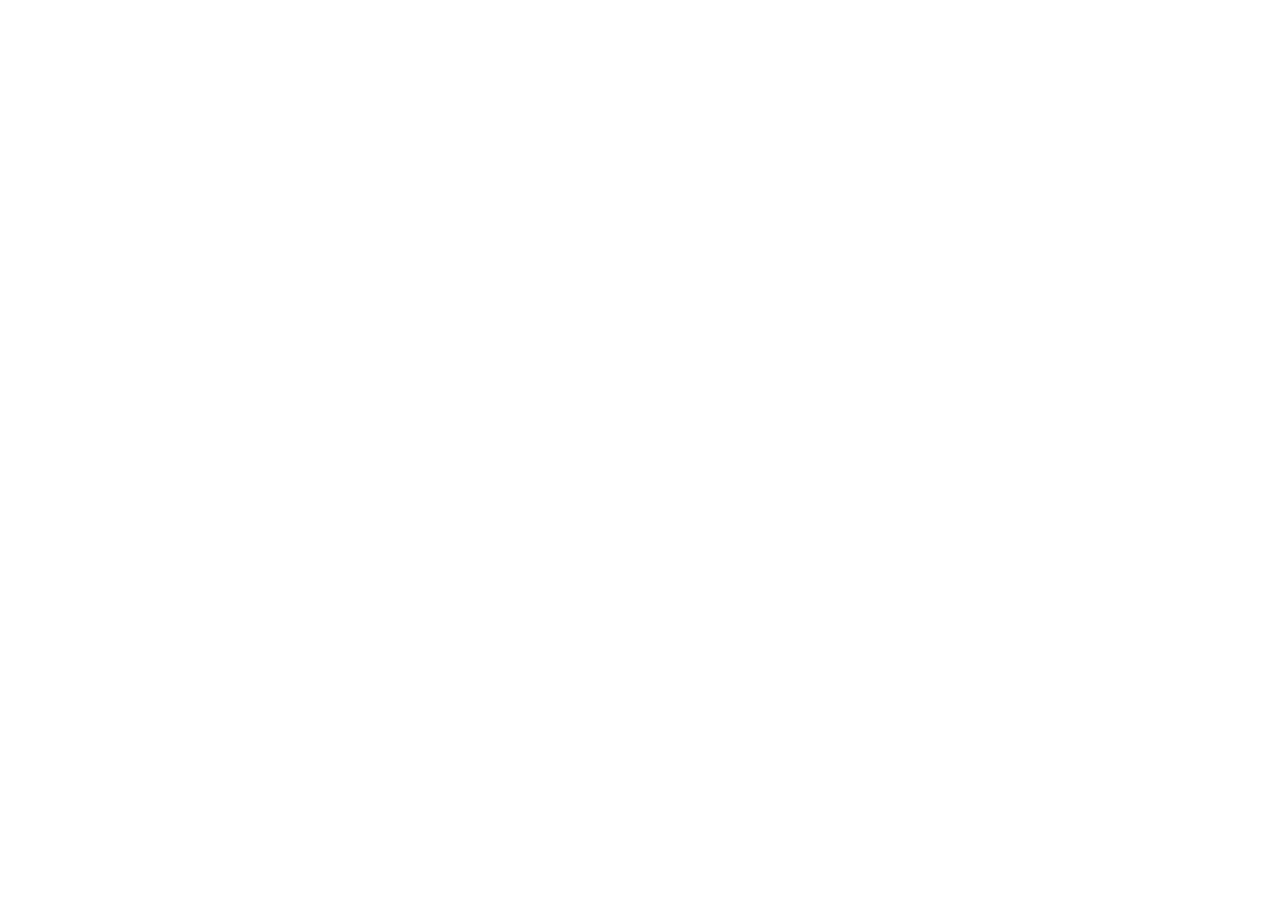
==== Memory Game/index.htm @ b6861082 "First Commit" ====
<!DOCTYPE html>
<html lang="en">
<head>
    <meta charset="UTF-8">
    <meta name="viewport" content="width=device-width, initial-scale=1.0">
    <title>Memory Game</title>
</head>
<body>
    
</body>
</html>
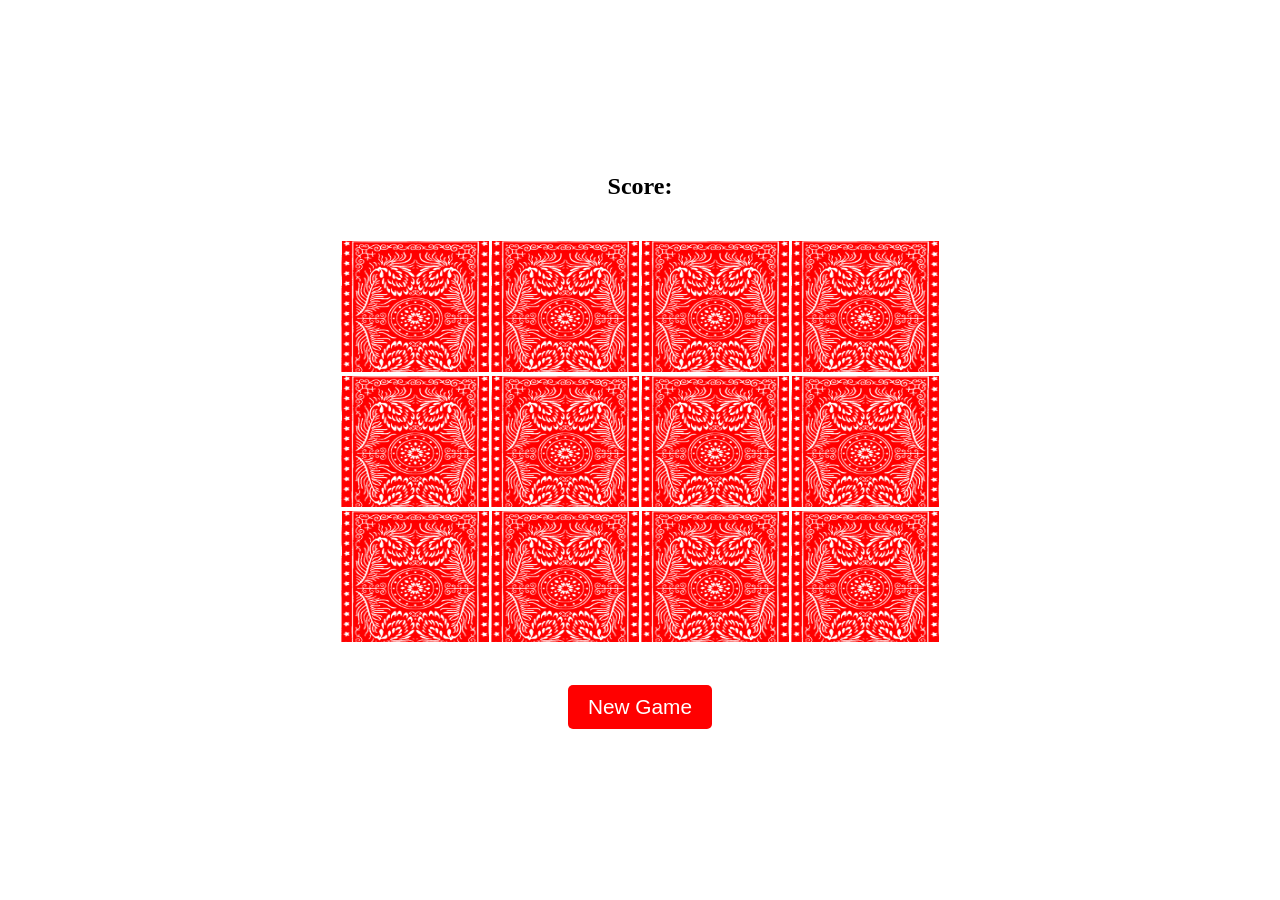
==== commit c3113f28: "Finished light version of Memory Game" ====
--- a/Memory Game/index.htm
+++ b/Memory Game/index.htm
@@ -4,8 +4,20 @@
     <meta charset="UTF-8">
     <meta name="viewport" content="width=device-width, initial-scale=1.0">
     <title>Memory Game</title>
+    <link rel="stylesheet" href="./style.css">
 </head>
 <body>
+
+    <h2>Score: <span id="result"></span></h2>
+
+    <div id="grid"></div>
+    <button id="reset">New Game</button>
+
+    <div id="match-modal" class="modal">Match!</div>
+    <div id="duplicate-modal" class="modal">Pick another card</div>
+    <div id="win-modal" class="modal">You win!</div>
+    <div id="new-game" class="modal">New Game</div>
     
+    <script src="./app.js"></script>
 </body>
 </html>
--- a/Memory Game/style.css
+++ b/Memory Game/style.css
@@ -0,0 +1,74 @@
+* {
+    padding: 0;
+    margin: 0;
+    box-sizing: border-box;
+}
+
+body {
+    width: 100vw;
+    height: 100vh;
+    display: flex;
+    flex-direction: column;
+    align-items: center;
+    justify-content: center;
+    gap: 40px;
+    position: relative;
+}
+
+#result {
+    color: #00ff00;
+    font-family: sans-serif;
+    font-weight: 900;
+    font-size: 1.5rem;
+    text-shadow: 0px 0px 15px 3px rgba(0, 0, 0, 0.3);
+}
+
+#grid {
+    display: flex;
+    max-width: 600px;
+    max-height: 450px;
+    height: 45%;
+    width: 60%;
+    flex-wrap: wrap;
+
+    img {
+        flex: 25%;
+        border: 1px solid rgba(255, 255, 255, .2);
+        max-width: 25%;
+        max-height: 33%;
+        cursor: pointer;
+        transition: all linear .2s;
+    }
+
+    img:hover {
+        opacity: .7;
+        border: 1px dashed black;
+        border-radius: 2px;
+    }
+
+
+}
+
+#reset {
+    padding: 10px 20px;
+    background-color: red;
+    border-radius: 5px;
+    font-size: 1.3rem;
+    color: #fff;
+    border: none;
+    cursor: pointer;
+}
+
+.modal {
+    width: 300px;
+    height: 100px;
+    background: url("./public/white-bg.png")center/cover no-repeat;
+    box-shadow: 0px 0px 30px 10px rgba(0, 0, 0, 0.3);
+    display: none;
+    align-items: center;
+    justify-content: center;
+    border-radius: 10px;
+    font-weight: 700;
+    font-size: 1.4rem;
+    position: absolute;
+}
